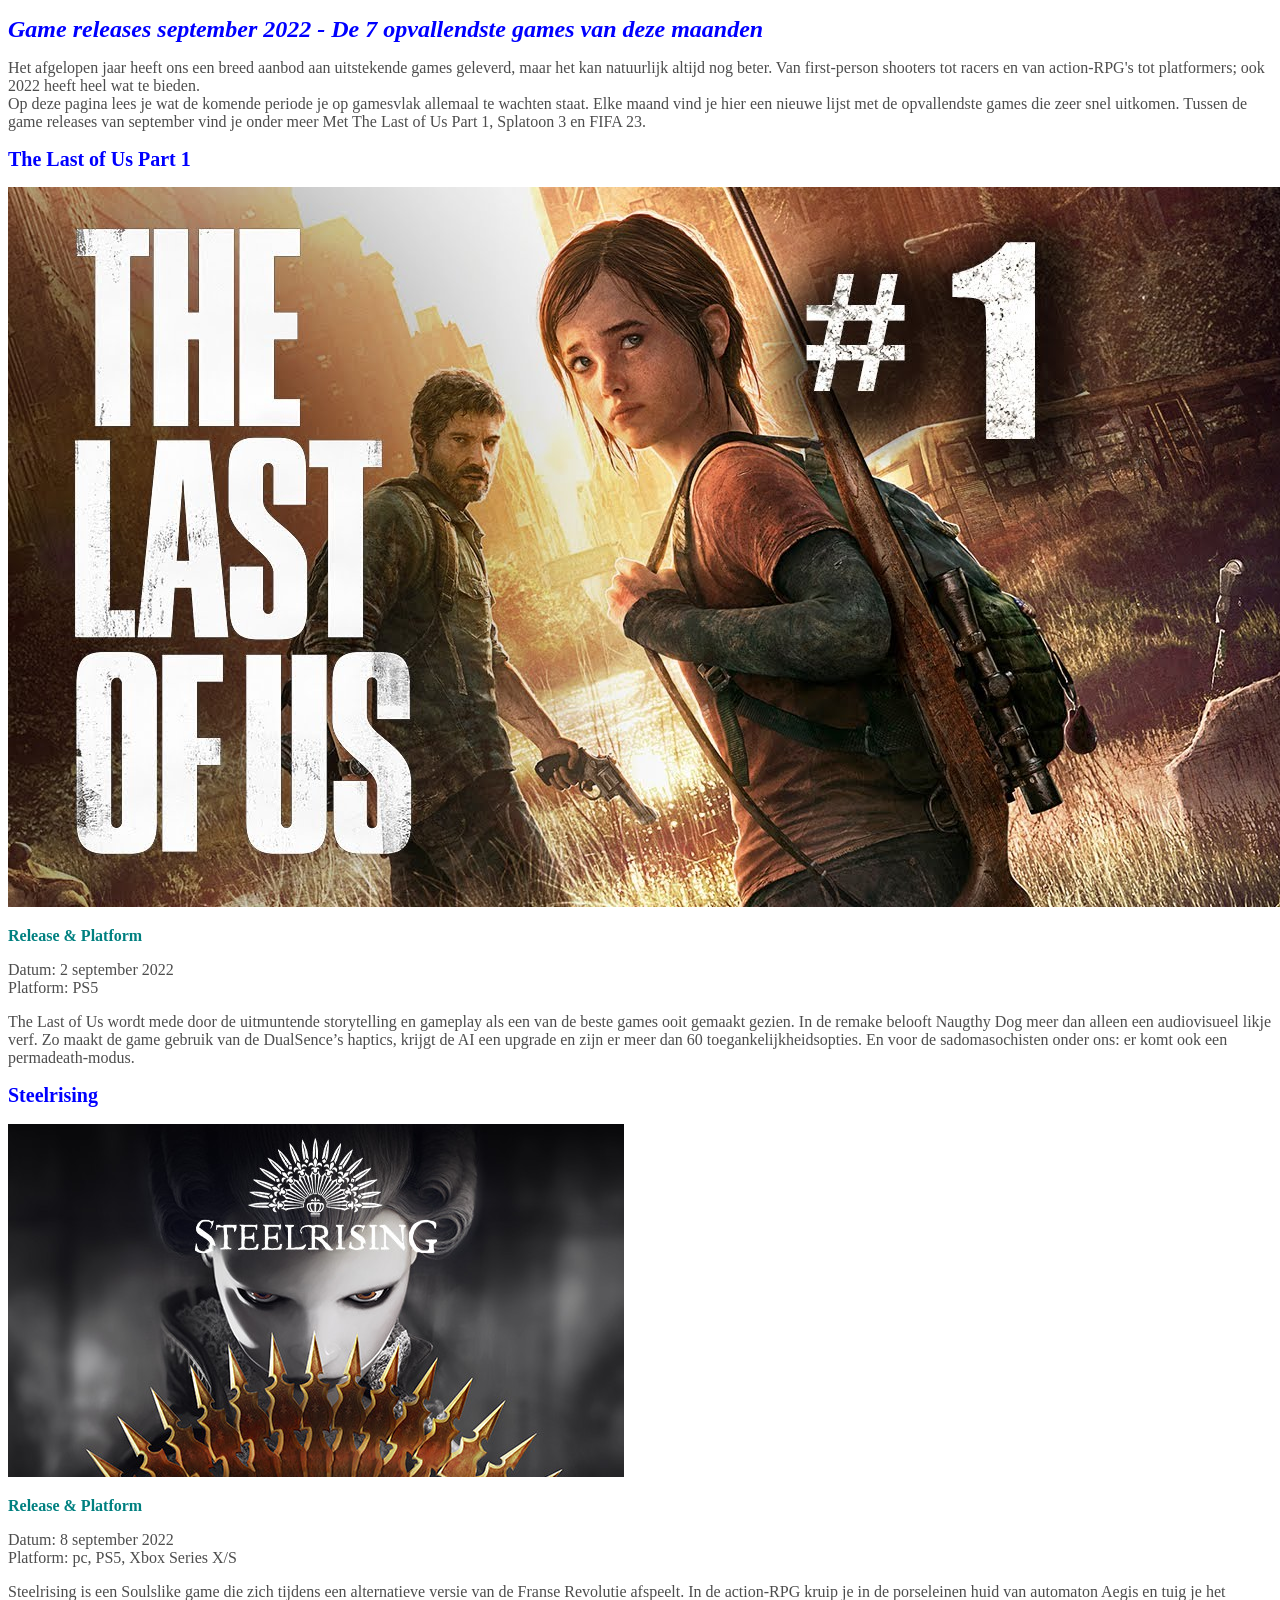
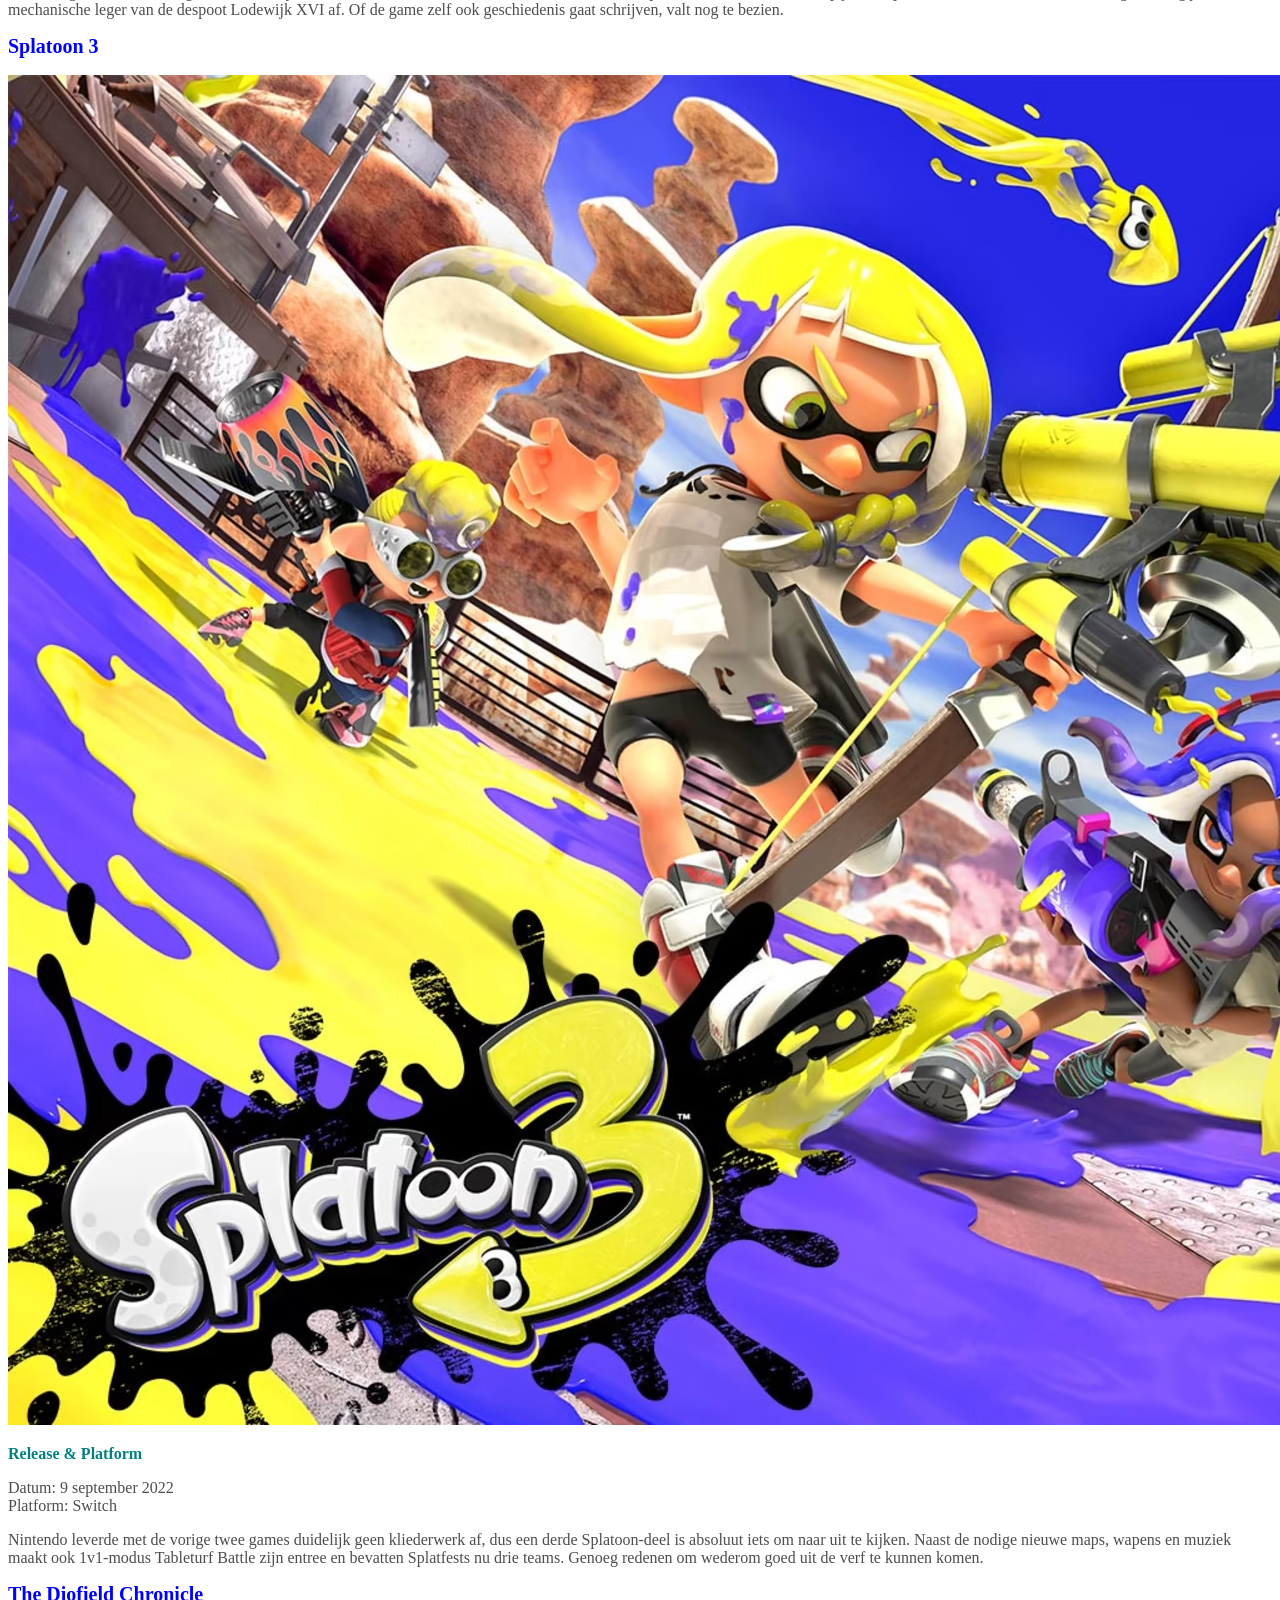
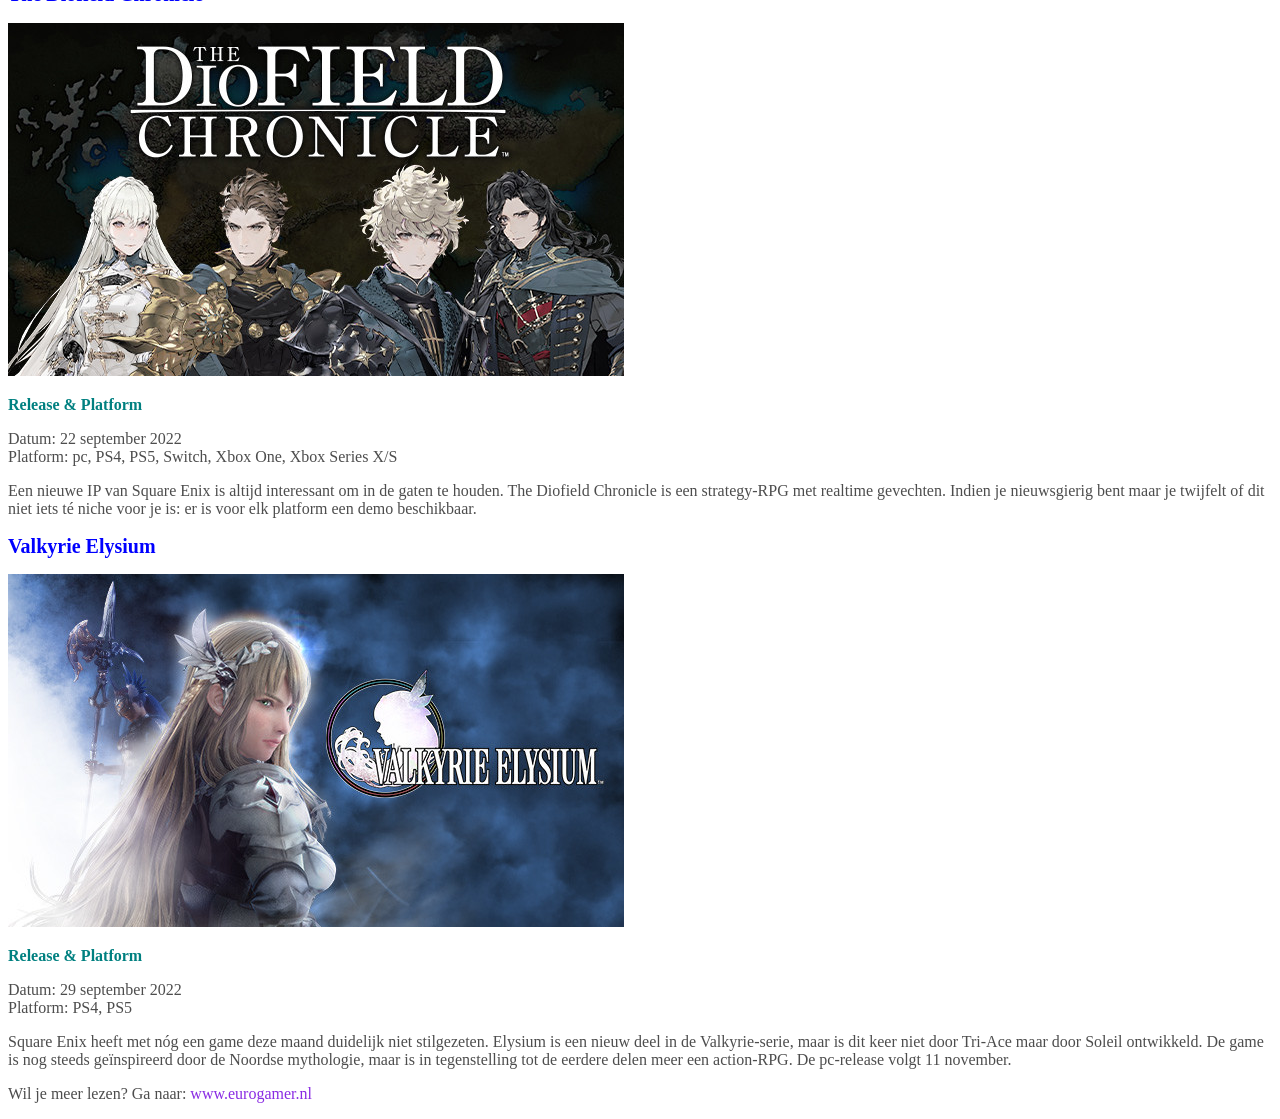
==== opdracht_4.1/index.html @ 54fdf40b "opdracht_4.1" ====
<!DOCTYPE html>
<html lang="en">

<head>
    <meta charset="UTF-8">
    <meta http-equiv="X-UA-Compatible" content="IE=edge">
    <meta name="viewport" content="width=device-width, initial-scale=1.0">
    <title>Opdracht 4.1 - Font & Color</title>
    <link rel="stylesheet" href="style.css">

</head>

<body>
    <main>
        <header>
            <h1>Game releases september 2022 - De 7 opvallendste games van deze maanden</h1>
            
            <p> Het afgelopen jaar heeft ons een breed aanbod aan uitstekende games geleverd, maar het kan natuurlijk
                altijd nog beter. Van first-person shooters tot racers en van action-RPG's tot platformers; ook 2022
                heeft heel wat te bieden.
                <br>
                Op deze pagina lees je wat de komende periode je op gamesvlak allemaal te wachten staat. Elke maand vind
                je hier
                een nieuwe lijst met de opvallendste games die zeer snel uitkomen. Tussen de game releases van september
                vind je onder meer Met The Last of Us Part 1, Splatoon 3 en FIFA 23.
            </p>
        
        </header>
        <section>
            <article>
                <h2>The Last of Us Part 1</h2>
                <img src="./img/lastpart.jpeg" alt="The last part of us part 1">
                <h3>Release & Platform</h3>
                <p>Datum: 2 september 2022 <br>
                    Platform: PS5</p>
                <p>
                    The Last of Us wordt mede door de uitmuntende storytelling en gameplay als een van de beste games
                    ooit
                    gemaakt gezien. In de remake belooft Naugthy Dog meer dan alleen een audiovisueel likje verf. Zo
                    maakt
                    de game
                    gebruik van de DualSence’s haptics, krijgt de AI een upgrade en zijn er meer dan 60
                    toegankelijkheidsopties. En
                    voor de sadomasochisten onder ons: er komt ook een permadeath-modus.
                </p>
            </article>
            <article>
                <h2>Steelrising</h2>
                <img src="./img/steelrising.jpeg" alt="Steelrising">
                <h3>Release & Platform</h3>
                <p>Datum: 8 september 2022 <br>
                    Platform: pc, PS5, Xbox Series X/S</p>
                <p>Steelrising is een Soulslike game die zich tijdens een alternatieve versie van de Franse Revolutie
                    afspeelt. In de action-RPG kruip je in de porseleinen huid van automaton Aegis en tuig je het
                    mechanische leger van
                    de despoot Lodewijk XVI af. Of de game zelf ook geschiedenis gaat schrijven, valt nog te bezien.</p>
            </article>
            <article>
                <h2>Splatoon 3</h2>
                <img src="./img/platoon3.avif" alt="Splatoon 3">
                <h3>Release & Platform</h3>
                <p>Datum: 9 september 2022 <br>
                    Platform: Switch</p>
                <p> Nintendo leverde met de vorige twee games duidelijk geen kliederwerk af, dus een derde Splatoon-deel
                    is
                    absoluut iets om naar uit te kijken. Naast de nodige nieuwe maps, wapens en muziek maakt ook
                    1v1-modus
                    Tableturf
                    Battle zijn entree en bevatten Splatfests nu drie teams. Genoeg redenen om wederom goed uit de verf
                    te
                    kunnen komen.
                </p>
            </article>
            <article>
                <h2>The Diofield Chronicle</h2>
                <img src="./img/diofield.jpeg" alt="The Diofield Chronicle">
                <h3>Release & Platform</h3>
                <p>Datum: 22 september 2022 <br>
                    Platform: pc, PS4, PS5, Switch, Xbox One, Xbox Series X/S</p>
                <p>Een nieuwe IP van Square Enix is altijd interessant om in de gaten te houden. The Diofield Chronicle
                    is
                    een strategy-RPG met realtime gevechten. Indien je nieuwsgierig bent maar je twijfelt of dit niet
                    iets
                    té
                    niche voor je is: er is voor elk platform een demo beschikbaar.</p>
            </article>
            <article>
                <h2>Valkyrie Elysium</h2>
                <img src="./img/valkyrie.jpeg" alt="Valkyrie Elysium">
                <h3>Release & Platform</h3>
                <p>Datum: 29 september 2022 <br>
                    Platform: PS4, PS5</p>
                <p>Square Enix heeft met nóg een game deze maand duidelijk niet stilgezeten. Elysium is een nieuw deel
                    in de
                    Valkyrie-serie, maar is dit keer niet door Tri-Ace maar door Soleil ontwikkeld. De game is nog
                    steeds
                    geïnspireerd door de Noordse mythologie, maar is in tegenstelling tot de eerdere delen meer een
                    action-RPG.
                    De pc-release volgt 11 november.</p>
            </article>

            <p>Wil je meer lezen? Ga naar:
                <a href="https://www.eurogamer.nl/game-releases-de-opvallendste-games-van-deze-maand">www.eurogamer.nl</a>
            </p>
        </section>

    </main>

</body>

</html>
---- opdracht_4.1/style.css ----
h1{
   
    color: blue;
    font-size: 24px; 
    font-style: italic; 
    font-weight: bold;

}

h2{
    color: #0000ff; 
    font-size: 20px; 
    font-weight:bold;

}

h3{
     font-size: 16px; 
     color: teal; 
     font-weight: bold;

}

p{ 
    color: #4d4d4d;

}

a{
    text-decoration: none;
    color: #8a2be3;

}
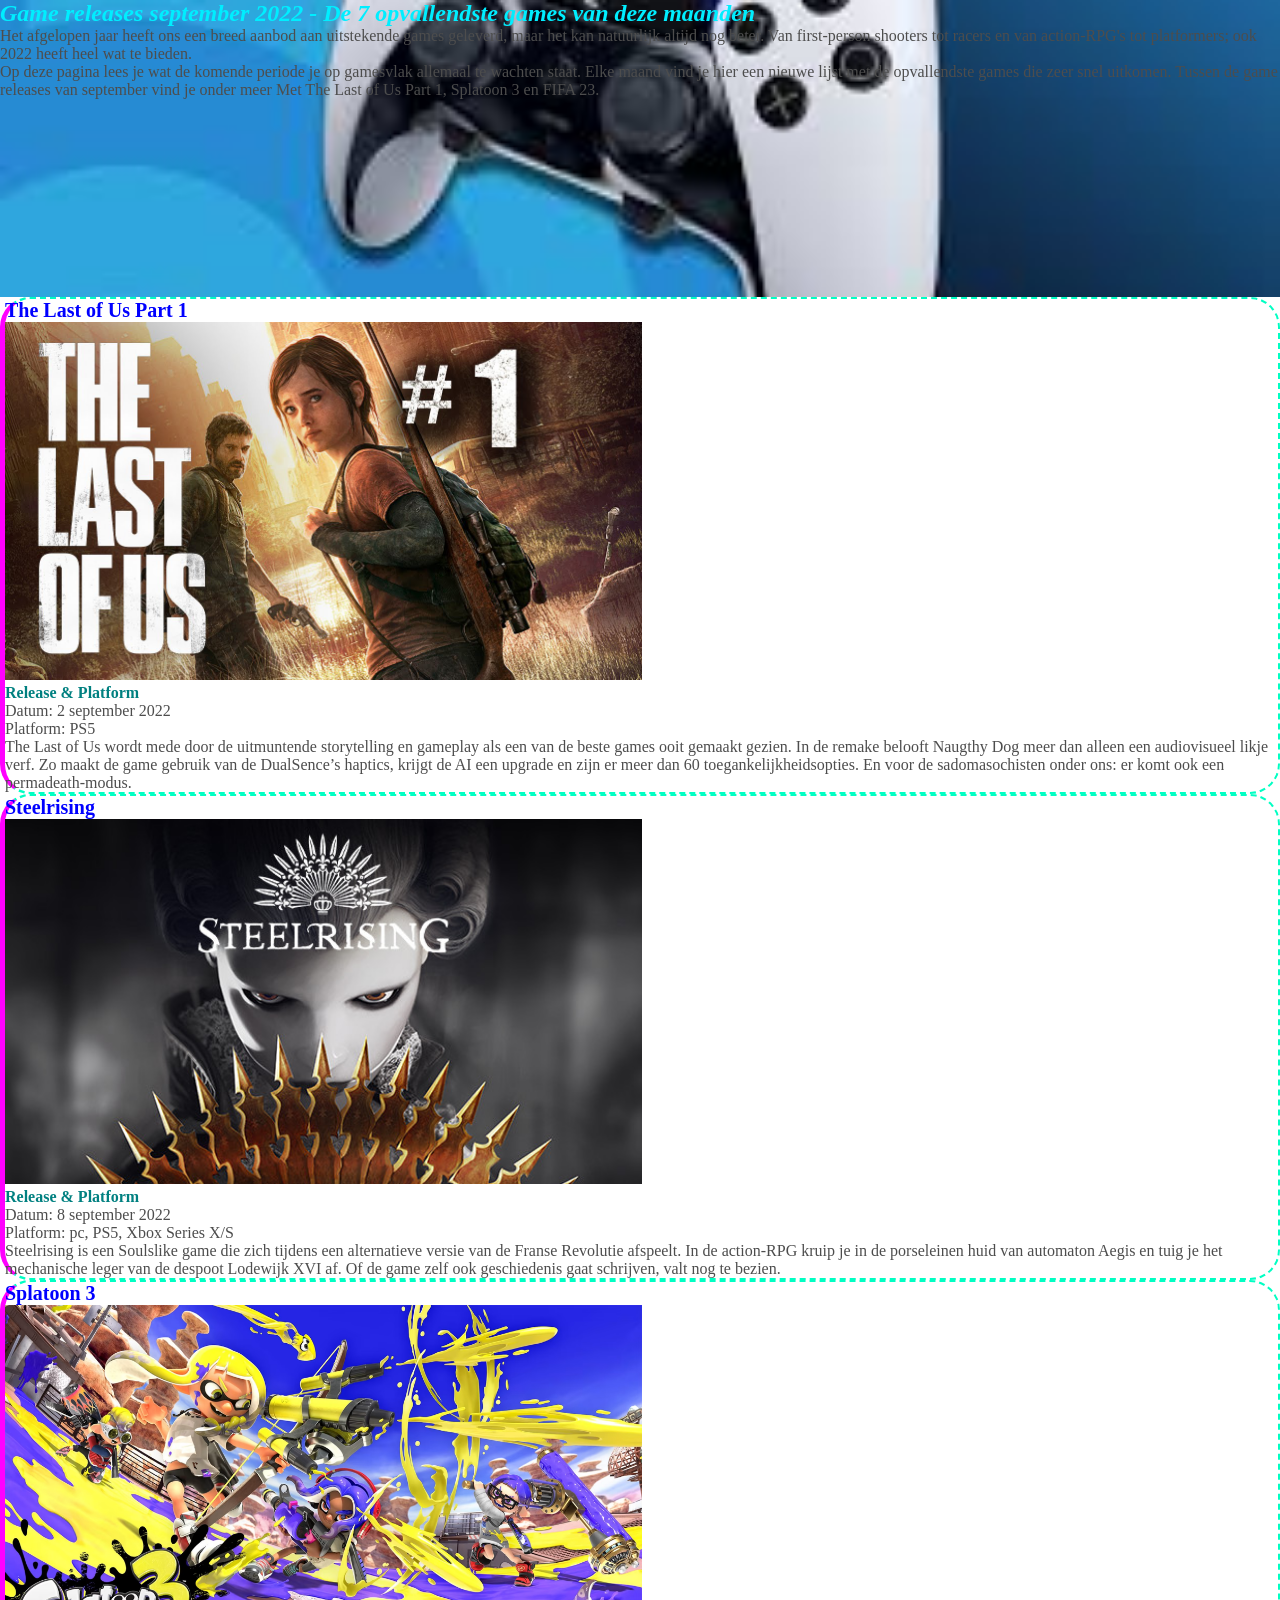
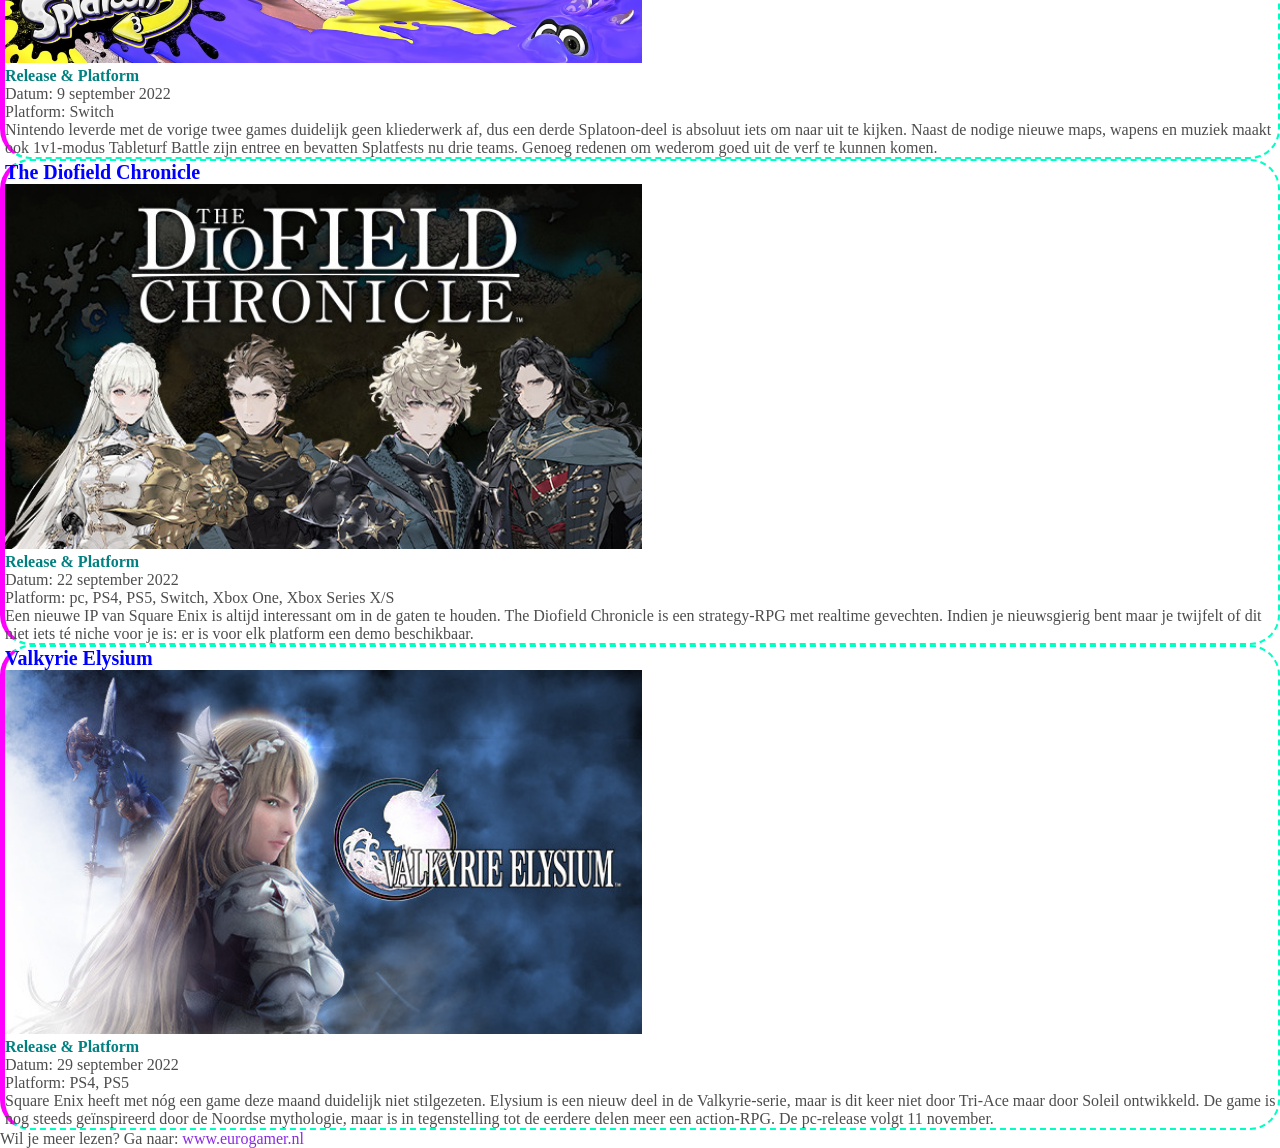
==== commit f7b37592: "changes" ====
--- a/opdracht_4.1/index.html
+++ b/opdracht_4.1/index.html
@@ -15,6 +15,8 @@
         <header>
             <h1>Game releases september 2022 - De 7 opvallendste games van deze maanden</h1>
             
+
+
             <p> Het afgelopen jaar heeft ons een breed aanbod aan uitstekende games geleverd, maar het kan natuurlijk
                 altijd nog beter. Van first-person shooters tot racers en van action-RPG's tot platformers; ook 2022
                 heeft heel wat te bieden.
@@ -24,12 +26,14 @@
                 een nieuwe lijst met de opvallendste games die zeer snel uitkomen. Tussen de game releases van september
                 vind je onder meer Met The Last of Us Part 1, Splatoon 3 en FIFA 23.
             </p>
-        
+
+       
+
         </header>
         <section>
             <article>
                 <h2>The Last of Us Part 1</h2>
-                <img src="./img/lastpart.jpeg" alt="The last part of us part 1">
+                <img src="./img/lastpart.jpeg" alt="The last part of us part 1" width="50%">
                 <h3>Release & Platform</h3>
                 <p>Datum: 2 september 2022 <br>
                     Platform: PS5</p>
@@ -46,7 +50,7 @@
             </article>
             <article>
                 <h2>Steelrising</h2>
-                <img src="./img/steelrising.jpeg" alt="Steelrising">
+                <img src="./img/steelrising.jpeg" alt="Steelrising"width="50%">
                 <h3>Release & Platform</h3>
                 <p>Datum: 8 september 2022 <br>
                     Platform: pc, PS5, Xbox Series X/S</p>
@@ -57,7 +61,7 @@
             </article>
             <article>
                 <h2>Splatoon 3</h2>
-                <img src="./img/platoon3.avif" alt="Splatoon 3">
+                <img src="./img/platoon3.avif" alt="Splatoon 3" width="50%">
                 <h3>Release & Platform</h3>
                 <p>Datum: 9 september 2022 <br>
                     Platform: Switch</p>
@@ -73,7 +77,7 @@
             </article>
             <article>
                 <h2>The Diofield Chronicle</h2>
-                <img src="./img/diofield.jpeg" alt="The Diofield Chronicle">
+                <img src="./img/diofield.jpeg" alt="The Diofield Chronicle"  width="50%">
                 <h3>Release & Platform</h3>
                 <p>Datum: 22 september 2022 <br>
                     Platform: pc, PS4, PS5, Switch, Xbox One, Xbox Series X/S</p>
@@ -86,7 +90,7 @@
             </article>
             <article>
                 <h2>Valkyrie Elysium</h2>
-                <img src="./img/valkyrie.jpeg" alt="Valkyrie Elysium">
+                <img src="./img/valkyrie.jpeg" alt="Valkyrie Elysium"  width="50%">
                 <h3>Release & Platform</h3>
                 <p>Datum: 29 september 2022 <br>
                     Platform: PS4, PS5</p>
--- a/opdracht_4.1/style.css
+++ b/opdracht_4.1/style.css
@@ -1,6 +1,5 @@
 h1{
-   
-    color: blue;
+    color: rgb(0, 238, 255);
     font-size: 24px; 
     font-style: italic; 
     font-weight: bold;
@@ -16,7 +15,7 @@
 
 h3{
      font-size: 16px; 
-     color: teal; 
+     color: teal;
      font-weight: bold;
 
 }
@@ -32,3 +31,27 @@
 
 }
 
+header{
+    width: 100vw;
+    height: 33vh;
+ background-image: url(./img/controller.jpg);
+ background-repeat: no-repeat;
+ background-size: cover;
+ background-position: center;
+
+}
+
+article{
+    border: 2px solid rgb(0, 255, 195);
+    border-radius: 30px;
+    border-style: dashed;
+    border-left: solid 5px rgb(255, 0, 255);
+}
+
+*{
+    margin: 0%;
+    padding: 0%;
+    box-sizing: border-box;
+    
+}
+  
